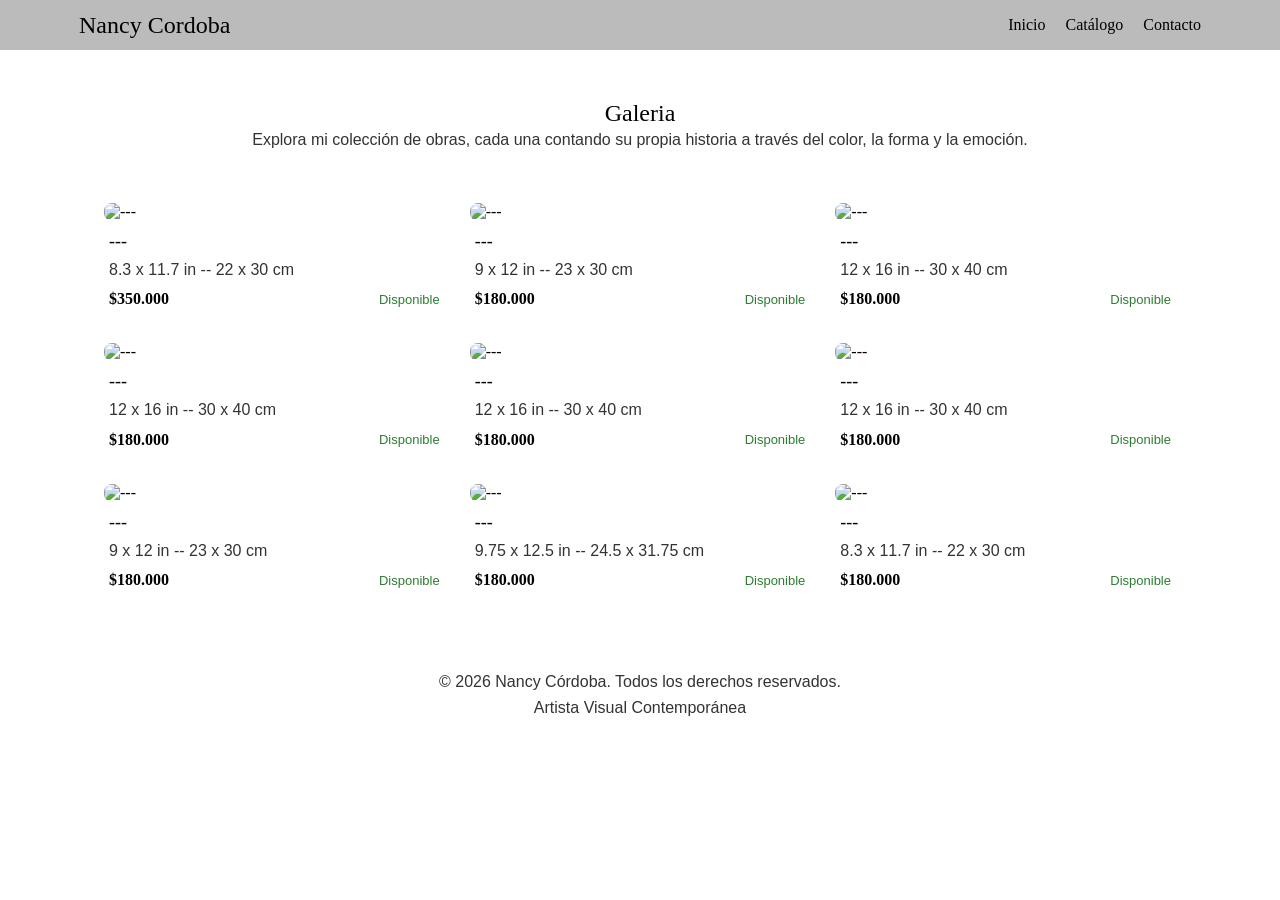
==== catalogo.html @ 154bea99 "Portafolio de artista visual: catálogo dinámico y formulario de contacto" ====
<!DOCTYPE html>
<html lang="es">
<head>
  <meta charset="UTF-8">
  <meta name="viewport" content="width=device-width, initial-scale=1.0">
  <link rel="stylesheet" href="/css/styles.css">
  <title>Catálogo - Nancy Córdoba</title>
</head>
<body>
  <header>
		<div id="Nombre">
			<a href="#"><h2>Nancy Cordoba</h2></a>
		</div>
		<div id="Links-Pagina">
			<a href="index.html">Inicio</a>
			<a href="catalogo.html">Catálogo</a>
			<a href="contacto.html">Contacto</a>
		</div>
  </header>

  <div id="Titulo-Galeria">
    <h2>Galeria</h2>
    <p>Explora mi colección de obras, cada una contando su propia historia a través del color, la forma y la emoción.</p>
  </div>
  <div id="Contenedor-cards">
    
  </div>

  <!-- Modal: se muestra al hacer click en una card -->
  <div id="Modal-Pintura" class="modal-overlay">
    <div class="modal-contenido">
      <button id="cerrar-modal" class="cerrar-modal" aria-label="Cerrar">&times;</button>
      <img id="modal-imagen" src="" alt="">
      <div class="modal-info">
        <h2 id="modal-titulo"></h2>
        <p id="modal-tecnica"></p>
        <p id="modal-estilo"></p>
        <p id="modal-dimensiones"></p>
        <p id="modal-descripcion"></p>
        <div class="modal-info-inferior">
          <span id="modal-precio" class="precio"></span>
          <span id="modal-disponible"></span>
        </div>
      </div>
    </div>
  </div>

  <footer>
	  <p>© 2026 Nancy Córdoba. Todos los derechos reservados.</p>
		<p>Artista Visual Contemporánea</p>
	</footer>

  <script src="/JS/catalogo.js"></script>
</body>
</html>
---- css/styles.css ----
:root {
    --color-header: rgba(180, 180, 180, 0.9);
    --botones: rgb(128, 124, 124); 
    --color-letra: #333;

    --letra1: "Georgia", "Times New Roman", "Garamond", serif;
    --letra2: "Helvetica", sans-serif;
}

* {
    box-sizing: border-box;
    padding: 0;
    margin: 0;
}

body {
    padding-top: 50px; 
}

        /*Estilos de letra*/
h1,h2,h3,a,footer{
    font-family: var(--letra1);
    font-weight: 500;
    color: #000;
}

p, button {
    font-family: var(--letra2);
    line-height: 1.6; 
    color: var(--color-letra);
}
        /*Header*/
header {
    position: fixed;
    top: 0;
    left: 0;
    z-index: 1000;
    width: 100%;
    height: 50px;
    padding: 0 5%;
    background-color: var(--color-header);
    backdrop-filter: blur(5px);

    display: flex;
    justify-content: space-between;
    align-items: center;
    
}

a {
    text-decoration: none;
}

#Links-Pagina {
    margin-right: 15px;
    display: flex;
    gap: 20px;
}

#Nombre {
    margin-left: 15px;
}
    /*Seccion artista - imagen y nombre*/
#Artista{
    display: flex;
    flex-direction: column;
    justify-content: center;
    align-items: center;
    gap: 20px;

    min-height: 50vh;
    background-image: url('images/img1.jpg');
    background-repeat: no-repeat; 
    background-size: cover;       
    background-position: center;  
    background-attachment: fixed;
}

.btn-galeria {
    height: 40px;
    text-align: center;
    min-width: 25vh;
    border: 0;
    cursor: pointer;
}

.btn-galeria:hover {
    background-color: var(--botones);
}

    /*Seccion info - foto y descripcion*/
#Info {
    display: grid;
    grid-template-columns: repeat(auto-fit, minmax(300px, 1fr));
    
    max-width: 1000px; 
    margin: 40px auto;     
    gap: 150px; 
    
    padding: 0 20px;
    align-items: center; 

    align-items: start;
}

#Texto-Info {   
    text-align: justify;
}

#Img-Info {
    width: 100%;       
    max-width: 450px; 
    max-height: 500px;
    border-radius: 8px; 
    justify-self: center; 
}

#btn-contacto {
    border: 2px solid #000;
    width: 100px;
    height: 40px;
    background-color: aliceblue;
    cursor: pointer;
}

#btn-contacto:hover {
    background-color: var(--botones);
}

    /*Seccion pinturas destacadas*/
#pinturas-destacadas {
    display: grid;
    grid-template-columns: repeat(auto-fill, minmax(400px, 1fr));
    gap: 15px; 
    padding: 20px;

}

.img-destacada {
    width: 100%;      
    height: 250px;    
    object-fit: cover; 
    border-radius: 8px;
    transition: 0.5s;
}

.img-destacada:hover {
    transform: scale(1.05);
}

#Titulo-Destacado {
    text-align: center;
}

#btn-galeria-dest {
    text-align: center;
}

.btn-galeria2 {
    border: 2px solid #000;
    height: 40px;
    min-width: 30vh;
    max-width: 30vh;
    cursor: pointer;

    margin-bottom: 100px;
    margin-top: 20px;
}

.btn-galeria2:hover {
    background-color: var(--botones);
}

    /*Footer*/
footer {
    padding: 10px;
    text-align: center;
}

    /*Pagina Catalogo*/
#Titulo-Galeria {
    text-align: center;
    margin: 50px;
}



/*Pagina Contacto*/

#Contacto-Header {
    background-color: var(--color-header);
    text-align: center;
    padding: 50px 20px;
}

#Contacto-Header h1 {
    font-size: 36px;
    margin-bottom: 15px;
}

#Contacto-Header p {
    max-width: 600px;
    margin: 0 auto;
    color: var(--color-letra);
}

#Contenedor-Contacto {
    display: grid;
    grid-template-columns: 1fr 1fr;
    gap: 60px;

    max-width: 1100px;
    margin: 50px auto 100px auto;
    padding: 0 5%;
    align-items: start;
}

#Info-Contacto-Col h2,
#Form-Contacto-Col h2 {
    margin-bottom: 25px;
}

    /*Items de info de contacto (email, whatsapp, instagram)*/
.item-contacto {
    display: flex;
    align-items: center;
    gap: 15px;
    margin-bottom: 20px;
}

.icono-circulo {
    flex-shrink: 0;
    width: 44px;
    height: 44px;
    border-radius: 50%;
    background-color: #ececec;

    display: flex;
    align-items: center;
    justify-content: center;
    color: #000;
}

.texto-contacto {
    display: flex;
    flex-direction: column;
    font-family: var(--letra2);
}

.texto-contacto strong {
    font-family: var(--letra1);
    color: #000;
    margin-bottom: 2px;
}

.texto-contacto span {
    color: var(--color-letra);
    font-size: 14px;
}

    /*Tarjeta de horario*/
.horario-card {
    background-color: #f5f5f5;
    border-radius: 8px;
    padding: 20px;
    margin-top: 10px;
}

.horario-card h3 {
    margin-bottom: 12px;
}

.horario-fila {
    display: flex;
    justify-content: space-between;
    font-family: var(--letra2);
    font-size: 14px;
    margin-bottom: 8px;
}

.horario-nota {
    font-size: 12px;
    color: #777;
    margin-top: 10px;
}

    /*Formulario*/
#form-contacto {
    display: flex;
    flex-direction: column;
}

#form-contacto label {
    font-family: var(--letra2);
    font-weight: 600;
    font-size: 14px;
    margin-bottom: 6px;
    margin-top: 16px;
}

#form-contacto label:first-child {
    margin-top: 0;
}

#form-contacto input,
#form-contacto select,
#form-contacto textarea {
    font-family: var(--letra2);
    font-size: 14px;
    padding: 10px 12px;
    border: 1px solid #ccc;
    border-radius: 6px;
    color: var(--color-letra);
}

#form-contacto input:focus,
#form-contacto select:focus,
#form-contacto textarea:focus {
    outline: none;
    border-color: #000;
}

#form-contacto textarea {
    resize: vertical;
}

#btn-enviar {
    margin-top: 25px;
    height: 45px;
    border: 2px solid #000;
    background-color: aliceblue;
    font-family: var(--letra2);
    font-weight: 600;
    cursor: pointer;
}

#btn-enviar:hover {
    background-color: var(--botones);
}

#btn-enviar:disabled {
    cursor: not-allowed;
    opacity: 0.6;
}

#mensaje-estado {
    margin-top: 12px;
    font-family: var(--letra2);
    font-size: 14px;
}

.mensaje-exito {
    color: #2e7d32;
}

.mensaje-error {
    color: #c62828;
}

.nota-form {
    font-size: 12px;
    color: #777;
    margin-top: 15px;
    font-family: var(--letra2);
}

    /*Responsive*/
@media (max-width: 800px) {
    #Contenedor-Contacto {
        grid-template-columns: 1fr;
        gap: 50px;
    }
}


/*   */
/*Pagina Catalogo - Cards*/
#Contenedor-cards {
    display: grid;
    grid-template-columns: repeat(auto-fill, minmax(280px, 1fr));
    gap: 25px;

    max-width: 1200px;
    margin: 0 auto 60px auto;
    padding: 0 5%;
}

.card {
    cursor: pointer;
}

.card img {
    width: 100%;
    height: 280px;
    object-fit: cover;
    border-radius: 8px;
    transition: 0.5s;
}

.card:hover img {
    transform: scale(1.05);
}

.card .info {
    padding: 10px 5px;
}

.card h3 {
    font-size: 18px;
    margin-bottom: 5px;
}

.card .info-inferior {
    display: flex;
    justify-content: space-between;
    align-items: center;
    margin-top: 8px;
}

.precio {
    font-family: var(--letra1);
    font-weight: 600;
    font-size: 16px;
}

.disponible {
    color: #2e7d32;
    font-family: var(--letra2);
    font-size: 13px;
}

.vendida {
    color: #999;
    font-family: var(--letra2);
    font-size: 13px;
}

    /*Modal de detalle*/
.modal-overlay {
    display: none;
    position: fixed;
    top: 0;
    left: 0;
    width: 100%;
    height: 100%;
    background-color: rgba(0, 0, 0, 0.7);
    z-index: 2000;

    align-items: center;
    justify-content: center;
    padding: 20px;
}

.modal-overlay.activo {
    display: flex;
}

.modal-contenido {
    background-color: #fff;
    max-width: 850px;
    width: 100%;
    max-height: 90vh;
    overflow-y: auto;
    border-radius: 8px;
    position: relative;

    display: grid;
    grid-template-columns: 1fr 1fr;
    gap: 25px;
    padding: 25px;
}

#modal-imagen {
    width: 100%;
    height: 100%;
    max-height: 500px;
    object-fit: cover;
    border-radius: 8px;
}

.modal-info {
    display: flex;
    flex-direction: column;
    gap: 8px;
}

.modal-info #modal-descripcion {
    text-align: justify;
    margin-top: 10px;
}

.modal-info-inferior {
    display: flex;
    justify-content: space-between;
    align-items: center;
    margin-top: auto;
    padding-top: 15px;
}

.cerrar-modal {
    position: absolute;
    top: 10px;
    right: 15px;
    background: none;
    border: none;
    font-size: 28px;
    line-height: 1;
    cursor: pointer;
    color: var(--color-letra);
}

    /*Responsive: modal en una sola columna en pantallas pequeñas*/
@media (max-width: 700px) {
    .modal-contenido {
        grid-template-columns: 1fr;
    }

    #modal-imagen {
        max-height: 300px;
    }
}
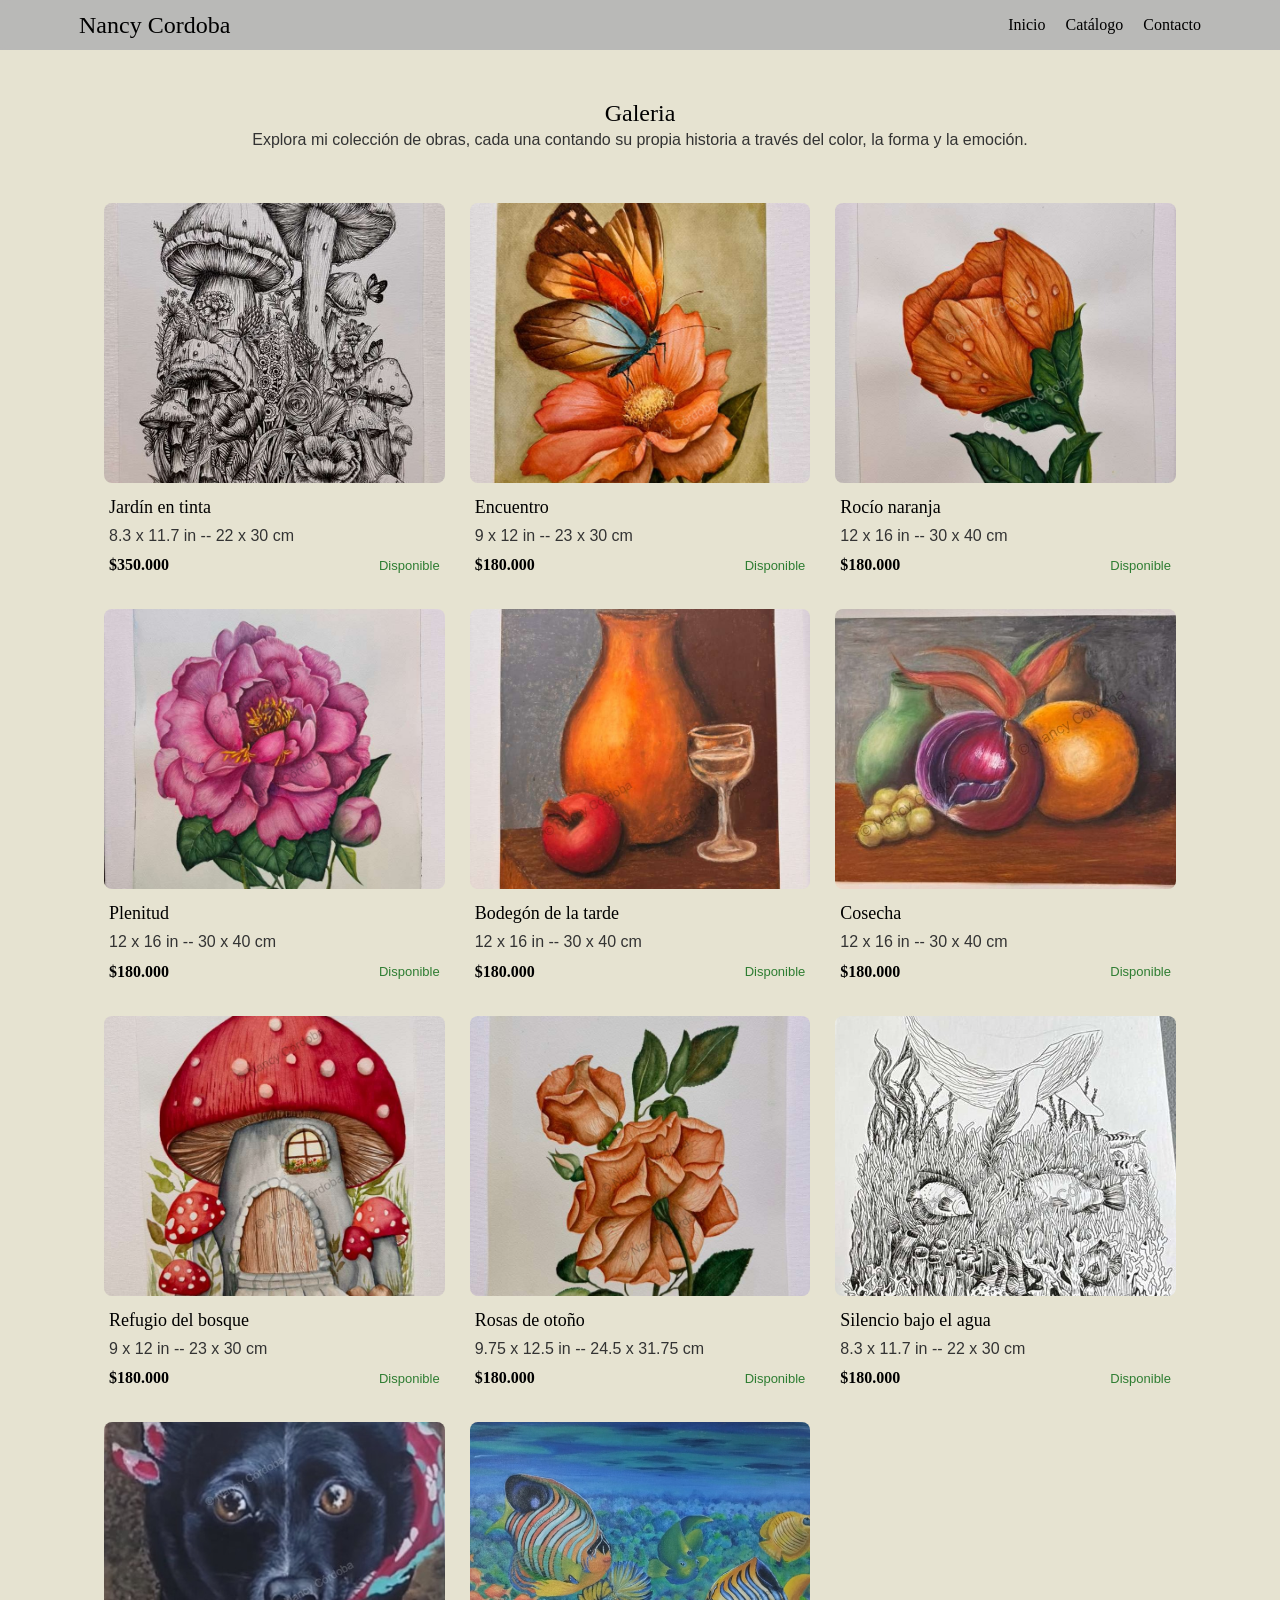
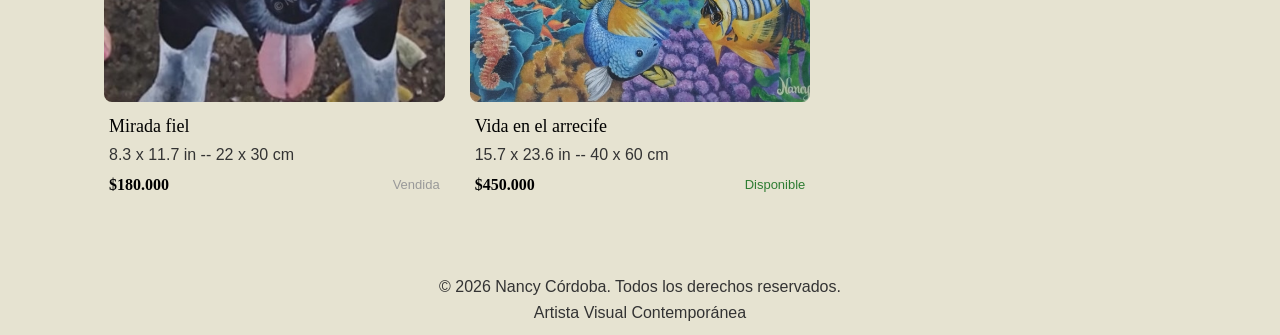
==== commit 957d2c58: "Corrección responsive" ====
--- a/catalogo.html
+++ b/catalogo.html
@@ -11,6 +11,11 @@
 		<div id="Nombre">
 			<a href="#"><h2>Nancy Cordoba</h2></a>
 		</div>
+		<button id="menu-toggle" aria-label="Abrir menú" aria-expanded="false">
+			<span></span>
+			<span></span>
+			<span></span>
+		</button>
 		<div id="Links-Pagina">
 			<a href="index.html">Inicio</a>
 			<a href="catalogo.html">Catálogo</a>
@@ -51,5 +56,6 @@
 	</footer>
 
   <script src="/JS/catalogo.js"></script>
+  <script src="/JS/menu.js"></script>
 </body>
 </html>
--- a/css/styles.css
+++ b/css/styles.css
@@ -16,6 +16,7 @@
 
 body {
     padding-top: 50px; 
+    background-color: #e6e3d1;
 }
 
         /*Estilos de letra*/
@@ -52,6 +53,41 @@
     text-decoration: none;
 }
 
+/*Botón hamburguesa - oculto en desktop*/
+#menu-toggle {
+    display: none;
+    flex-direction: column;
+    justify-content: center;
+    gap: 5px;
+    width: 32px;
+    height: 32px;
+    background: none;
+    border: none;
+    cursor: pointer;
+    padding: 0;
+}
+
+#menu-toggle span {
+    display: block;
+    width: 100%;
+    height: 2px;
+    background-color: #000;
+    transition: 0.3s;
+}
+
+/*Animación a "X" cuando el menú está abierto*/
+#menu-toggle.activo span:nth-child(1) {
+    transform: translateY(7px) rotate(45deg);
+}
+
+#menu-toggle.activo span:nth-child(2) {
+    opacity: 0;
+}
+
+#menu-toggle.activo span:nth-child(3) {
+    transform: translateY(-7px) rotate(-45deg);
+}
+
 #Links-Pagina {
     margin-right: 15px;
     display: flex;
@@ -68,13 +104,15 @@
     justify-content: center;
     align-items: center;
     gap: 20px;
-
     min-height: 50vh;
-    background-image: url('images/img1.jpg');
+/*
+    
+    background-image: url('images/Pintura1.jpg');
     background-repeat: no-repeat; 
     background-size: cover;       
     background-position: center;  
     background-attachment: fixed;
+*/
 }
 
 .btn-galeria {
@@ -109,11 +147,11 @@
 }
 
 #Img-Info {
-    width: 100%;       
+    width: 70%;       
     max-width: 450px; 
     max-height: 500px;
     border-radius: 8px; 
-    justify-self: center; 
+    justify-self: right; 
 }
 
 #btn-contacto {
@@ -510,7 +548,7 @@
     color: var(--color-letra);
 }
 
-    /*Responsive: modal en una sola columna en pantallas pequeñas*/
+/**/
 @media (max-width: 700px) {
     .modal-contenido {
         grid-template-columns: 1fr;
@@ -519,4 +557,126 @@
     #modal-imagen {
         max-height: 300px;
     }
+}
+
+/* Responsive - celulares */
+@media (max-width: 600px) {
+    header {
+        padding: 0 4%;
+    }
+
+    #Nombre {
+        font-size: 15px;
+        margin-left: 0;
+        white-space: nowrap;
+    }
+
+    /*Muestra el botón hamburguesa*/
+    #menu-toggle {
+        display: flex;
+    }
+
+    /*Menú desplegable oculto por defecto*/
+    #Links-Pagina {
+        position: fixed;
+        top: 50px;
+        left: 0;
+        width: 100%;
+        margin-right: 0;
+        flex-direction: column;
+        gap: 0;
+        background-color: var(--color-header);
+        backdrop-filter: blur(5px);
+
+        max-height: 0;
+        overflow: hidden;
+        transition: max-height 0.3s ease;
+    }
+
+    #Links-Pagina.abierto {
+        max-height: 250px;
+    }
+
+    #Links-Pagina a {
+        padding: 15px 20px;
+        font-size: 16px;
+        border-top: 1px solid rgba(0,0,0,0.1);
+    }
+
+    /* 2. Sobre la Artista: foto primero, texto después */
+    #Info {
+        grid-template-columns: 1fr;
+        gap: 25px;
+        padding: 0 20px;
+        margin: 25px auto;
+    }
+
+    #Img-Info {
+        order: -1;
+        max-height: 320px;
+    }
+
+    #Texto-Info {
+        text-align: left;
+    }
+
+    /* 3. Botón "Ver Galería" más grande y notorio */
+    .btn-galeria {
+        width: 100%;
+        min-width: unset;
+        height: 48px;
+        font-size: 15px;
+    }
+
+    .btn-galeria2 {
+        width: 90%;
+        min-width: unset;
+        max-width: unset;
+        height: 48px;
+        margin-bottom: 40px;
+        margin-top: 15px;
+    }
+
+    #btn-galeria-dest {
+        padding: 0 20px;
+    }
+
+    /* Pinturas destacadas y catálogo: una columna */
+    #pinturas-destacadas {
+        grid-template-columns: 1fr;
+        padding: 15px;
+    }
+
+    #Contenedor-cards {
+        grid-template-columns: 1fr;
+        padding: 0 4%;
+        gap: 20px;
+    }
+
+    /* 4. Imágenes menos altas y más proporcionadas en móvil */
+    .img-destacada {
+        height: 220px;
+    }
+
+    .card img {
+        height: 220px;
+    }
+
+    /* 5. Espaciado general más compacto */
+    #Titulo-Galeria {
+        margin: 30px 20px;
+    }
+
+    #Contacto-Header {
+        padding: 35px 20px;
+    }
+
+    #Contacto-Header h1 {
+        font-size: 28px;
+    }
+
+    #Contenedor-Contacto {
+        margin: 30px auto 60px auto;
+        gap: 35px;
+    }
 }
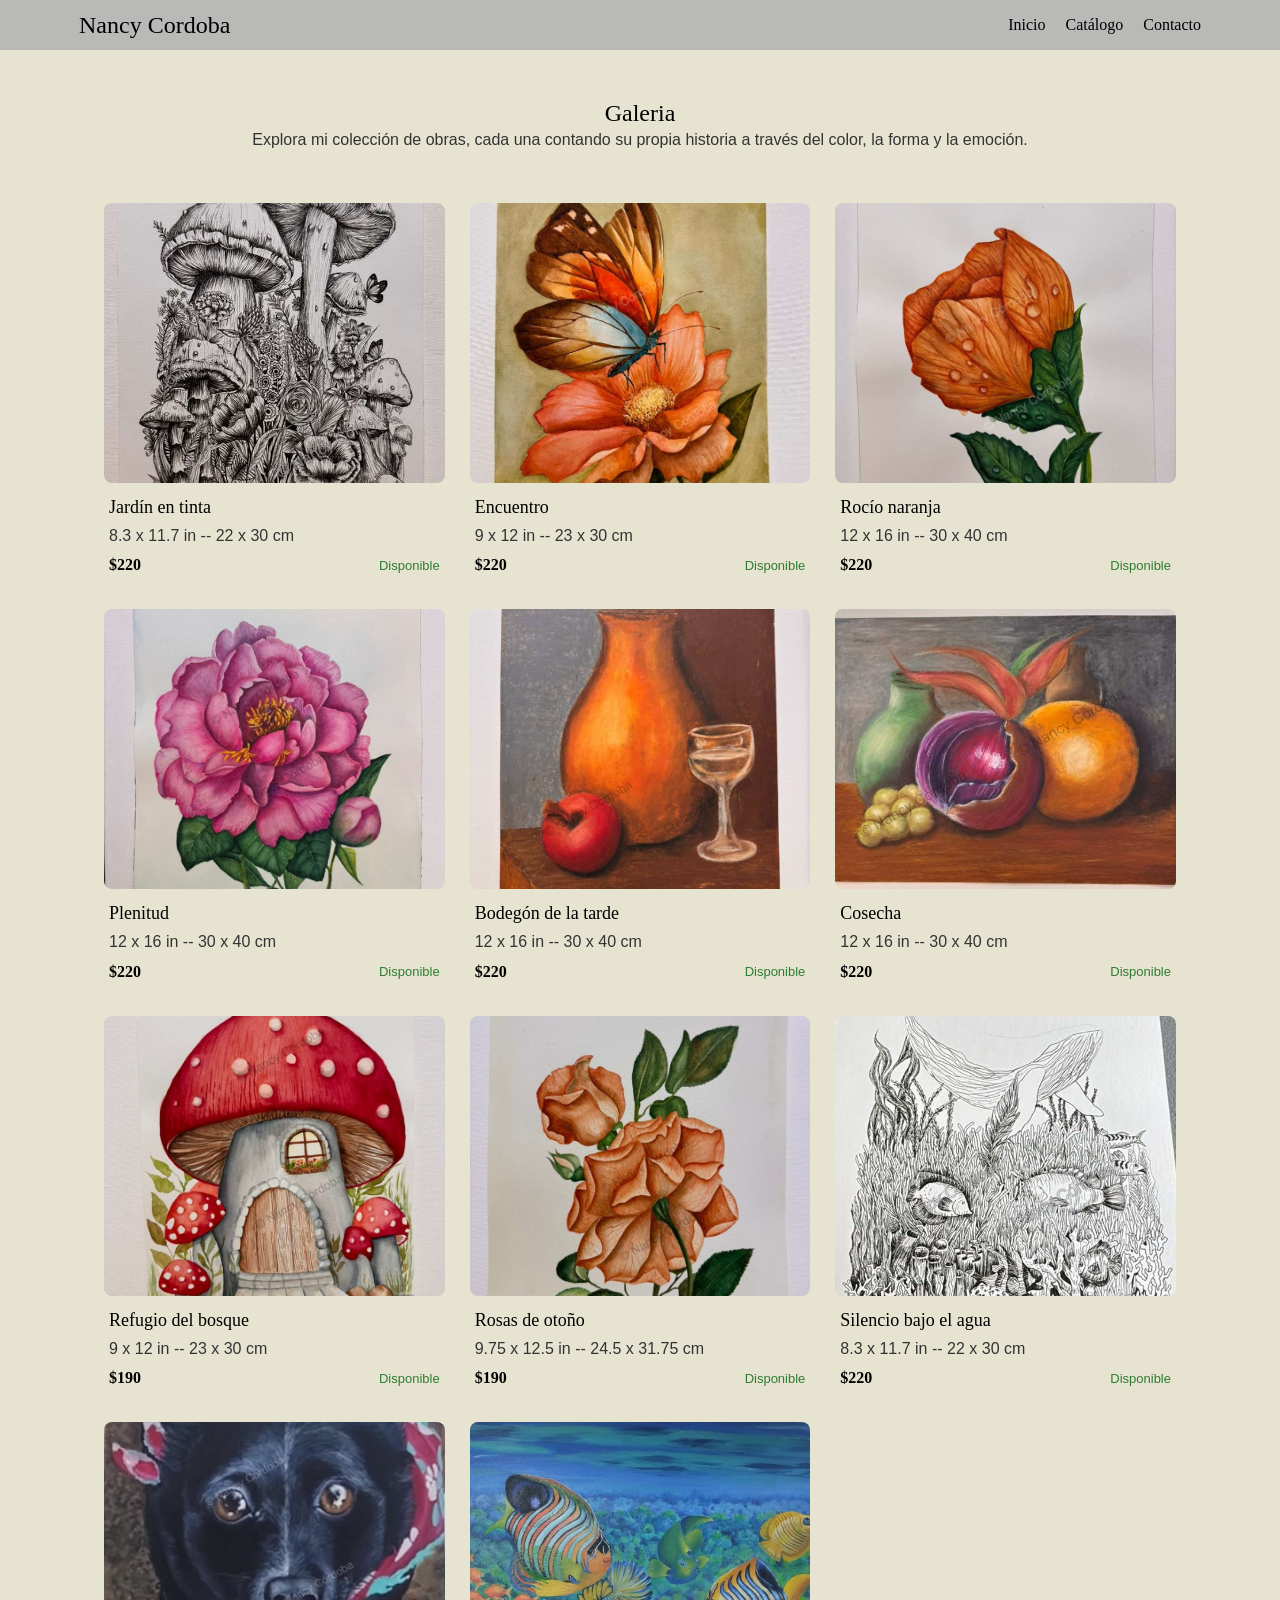
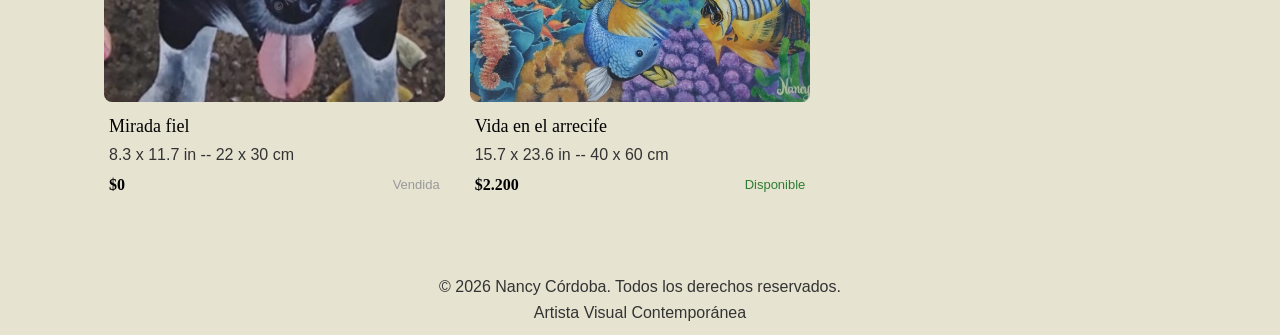
==== commit bf12ccb2: "Agregación de links reales y últimos detalles visuales" ====
--- a/catalogo.html
+++ b/catalogo.html
@@ -9,7 +9,7 @@
 <body>
   <header>
 		<div id="Nombre">
-			<a href="#"><h2>Nancy Cordoba</h2></a>
+			<h2>Nancy Cordoba</h2>
 		</div>
 		<button id="menu-toggle" aria-label="Abrir menú" aria-expanded="false">
 			<span></span>
@@ -33,6 +33,7 @@
 
   <!-- Modal: se muestra al hacer click en una card -->
   <div id="Modal-Pintura" class="modal-overlay">
+    <button id="flecha-anterior" class="modal-flecha modal-flecha-izq" aria-label="Pintura anterior">&#10094;</button>
     <div class="modal-contenido">
       <button id="cerrar-modal" class="cerrar-modal" aria-label="Cerrar">&times;</button>
       <img id="modal-imagen" src="" alt="">
@@ -48,6 +49,7 @@
         </div>
       </div>
     </div>
+    <button id="flecha-siguiente" class="modal-flecha modal-flecha-der" aria-label="Pintura siguiente">&#10095;</button>
   </div>
 
   <footer>
--- a/css/styles.css
+++ b/css/styles.css
@@ -105,14 +105,16 @@
     align-items: center;
     gap: 20px;
     min-height: 50vh;
-/*
+    font-size: x-large;
     
-    background-image: url('images/Pintura1.jpg');
+    background-image: linear-gradient(rgba(255,255,255,0.5), rgba(255,255,255, 0.5)), url('../images/Pintura1.jpg');
     background-repeat: no-repeat; 
     background-size: cover;       
-    background-position: center;  
-    background-attachment: fixed;
-*/
+    background-position: center;
+    background-attachment: fixed; 
+    
+
+
 }
 
 .btn-galeria {
@@ -259,6 +261,89 @@
     margin-bottom: 25px;
 }
 
+    /*Tarjeta de Pinturas Personalizadas*/
+.personalizadas-card {
+    background-color: #fff;
+    border: 2px solid #000;
+    border-radius: 10px;
+    padding: 30px;
+}
+
+.etiqueta-personalizada {
+    display: inline-block;
+    background-color: #000;
+    color: #fff;
+    font-family: var(--letra2);
+    font-size: 11px;
+    font-weight: 600;
+    letter-spacing: 1px;
+    text-transform: uppercase;
+    padding: 4px 12px;
+    border-radius: 20px;
+    margin-bottom: 14px;
+}
+
+.personalizadas-card h2 {
+    margin-bottom: 12px;
+}
+
+.personalizadas-intro {
+    margin-bottom: 25px;
+}
+
+.pasos-personalizados {
+    display: flex;
+    flex-direction: column;
+    gap: 18px;
+    margin-bottom: 28px;
+}
+
+.paso {
+    display: flex;
+    align-items: flex-start;
+    gap: 14px;
+}
+
+.paso-numero {
+    flex-shrink: 0;
+    width: 32px;
+    height: 32px;
+    border-radius: 50%;
+    background-color: #000;
+    color: #fff;
+    font-family: var(--letra1);
+    font-weight: 600;
+
+    display: flex;
+    align-items: center;
+    justify-content: center;
+}
+
+.paso-texto h3 {
+    font-size: 16px;
+    margin-bottom: 4px;
+}
+
+.paso-texto p {
+    font-size: 14px;
+}
+
+.btn-personalizada {
+    display: block;
+    text-align: center;
+    background-color: #000;
+    color: #fff;
+    font-family: var(--letra2);
+    font-weight: 600;
+    padding: 14px 20px;
+    border-radius: 6px;
+    transition: opacity 0.15s;
+}
+
+.btn-personalizada:hover {
+    opacity: 0.8;
+}
+
     /*Items de info de contacto (email, whatsapp, instagram)*/
 .item-contacto {
     display: flex;
@@ -546,6 +631,55 @@
     line-height: 1;
     cursor: pointer;
     color: var(--color-letra);
+}
+
+    /*Flechas de navegación del modal (pintura anterior/siguiente)*/
+.modal-flecha {
+    position: fixed;
+    top: 50%;
+    transform: translateY(-50%);
+    z-index: 2001;
+
+    width: 44px;
+    height: 44px;
+    border-radius: 50%;
+    border: none;
+    background-color: rgba(0, 0, 0, 0.55);
+    color: #fff;
+    font-size: 18px;
+    cursor: pointer;
+
+    display: flex;
+    align-items: center;
+    justify-content: center;
+}
+
+.modal-flecha:hover {
+    background-color: rgba(0, 0, 0, 0.8);
+}
+
+.modal-flecha-izq {
+    left: 20px;
+}
+
+.modal-flecha-der {
+    right: 20px;
+}
+
+@media (max-width: 700px) {
+    .modal-flecha {
+        width: 36px;
+        height: 36px;
+        font-size: 15px;
+    }
+
+    .modal-flecha-izq {
+        left: 8px;
+    }
+
+    .modal-flecha-der {
+        right: 8px;
+    }
 }
 
 /**/
@@ -605,6 +739,7 @@
 
     /* 2. Sobre la Artista: foto primero, texto después */
     #Info {
+        
         grid-template-columns: 1fr;
         gap: 25px;
         padding: 0 20px;
